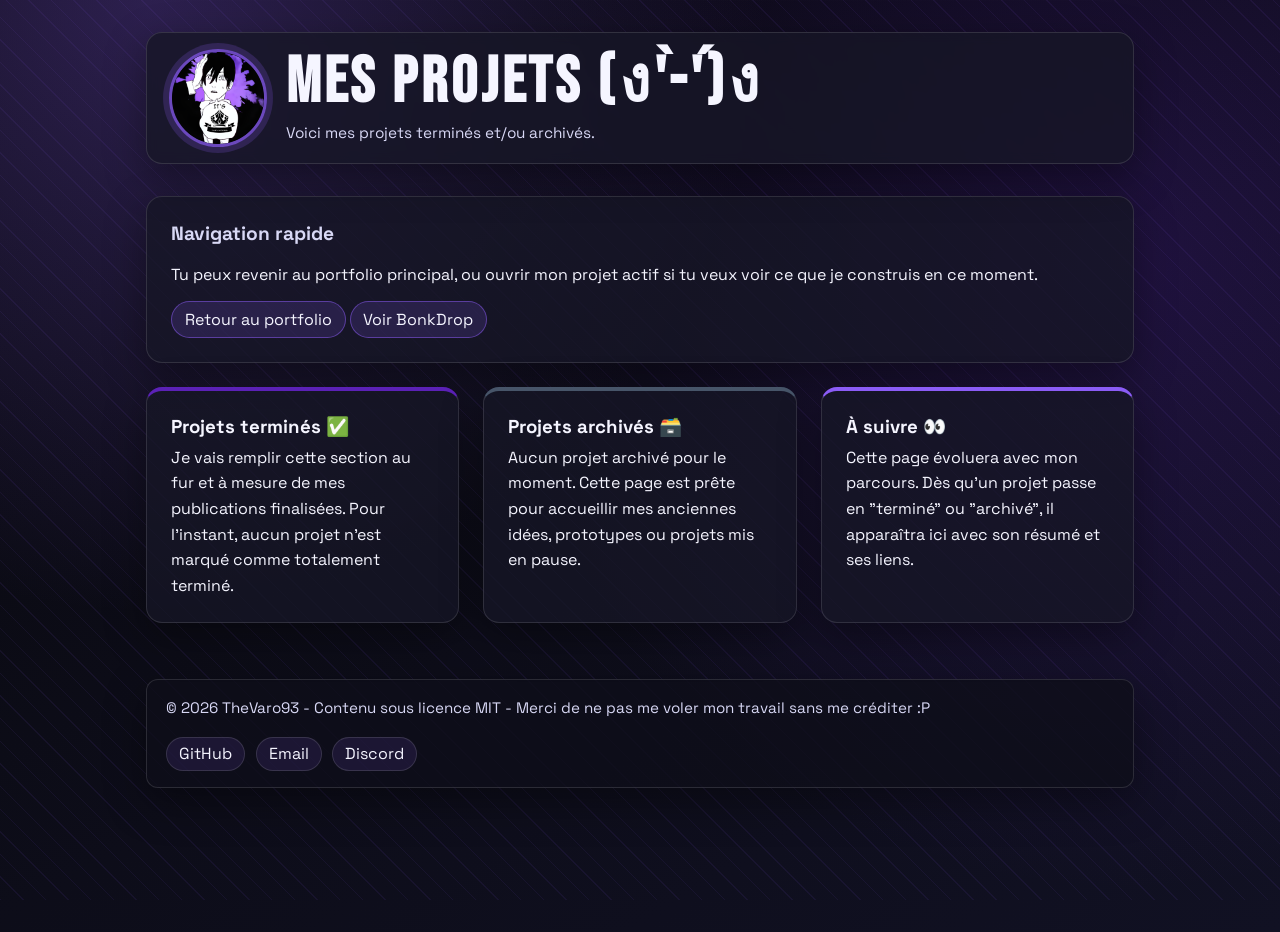
==== projets.html @ cece1638 "ajout de projets.html et du boutton qui permet d'y accéder" ====
<!DOCTYPE html>
<html lang="fr">
<head>
    <meta charset="UTF-8">
    <meta name="viewport" content="width=device-width, initial-scale=1.0">
    <meta name="description" content="La liste de mes projets terminés ou archivés.">
    <meta property="og:type" content="website">
    <meta property="og:site_name" content="TheVaro93 Portfolio">
    <meta property="og:title" content="Projets | TheVaro93 Portfolio">
    <meta property="og:description" content="La liste de mes projets terminés ou archivés.">
    <meta property="og:url" content="https://thevaro93.me/projets.html">
    <meta name="twitter:card" content="summary">
    <meta name="twitter:title" content="Projets | TheVaro93 Portfolio">
    <meta name="twitter:description" content="La liste de mes projets terminés ou archivés.">
    <link rel="icon" type="image/jpeg" href="favicon.jpg">
    <link rel="preconnect" href="https://fonts.googleapis.com">
    <link rel="preconnect" href="https://fonts.gstatic.com" crossorigin>
    <link href="https://fonts.googleapis.com/css2?family=Bebas+Neue&family=Space+Grotesk:wght@400;500;700&display=swap" rel="stylesheet">
    <link rel="stylesheet" href="style.css">
    <title>Projets | TheVaro93 Portfolio</title>
</head>
<body>
    <div class="background-glow"></div>

    <main class="portfolio">
        <header class="header">
            <img class="avatar" src="TheVaro93_aki_circle.png" alt="Pdp Aki de TheVaro93">
            <div class="hero-copy">
                <h1 class="brand">Mes projets (ง'̀-'́)ง</h1>
                <p class="hero-subtitle">Voici mes projets terminés et/ou archivés.</p>
            </div>
        </header>

        <section class="card">
            <h2>Navigation rapide</h2>
            <p>Tu peux revenir au portfolio principal, ou ouvrir mon projet actif si tu veux voir ce que je construis en ce moment.</p>
            <a class="project-link" href="index.html">Retour au portfolio</a>
            <a class="project-link" href="https://bonkdrop.github.io/BonkDrop/" target="_blank" rel="noopener noreferrer">Voir BonkDrop</a>
        </section>

        <section class="projects">
            <article class="card project current">
                <h3>Projets terminés ✅</h3>
                <p>
                    Je vais remplir cette section au fur et à mesure de mes publications finalisées.
                    Pour l'instant, aucun projet n'est marqué comme totalement terminé.
                </p>
            </article>

            <article class="card project archived">
                <h3>Projets archivés 🗃️</h3>
                <p>
                    Aucun projet archivé pour le moment. Cette page est prête pour accueillir mes anciennes idées,
                    prototypes ou projets mis en pause.
                </p>
            </article>

            <article class="card project wanted">
                <h3>À suivre 👀</h3>
                <p>
                    Cette page évoluera avec mon parcours. Dès qu'un projet passe en "terminé" ou "archivé",
                    il apparaîtra ici avec son résumé et ses liens.
                </p>
            </article>
        </section>

        <footer class="site-footer">
            <p class="license">© 2026 TheVaro93 - Contenu sous licence MIT - Merci de ne pas me voler mon travail sans me créditer :P</p>
            <div class="contacts">
                <a href="https://github.com/TheVaro93" target="_blank" rel="noopener noreferrer">GitHub</a>
                <a href="mailto:thevaro93@proton.me">Email</a>
                <a href="https://discord.com/users/1053559455561826334" target="_blank" rel="noopener noreferrer">Discord</a>
            </div>
        </footer>
    </main>
</body>

</html>
---- style.css ----
:root {
    --bg: #08080d;
    --bg-alt: #111123;
    --text: #f5f5ff;
    --text-soft: #d8d8f5;
    --card-bg: rgba(22, 22, 38, 0.78);
    --border: rgba(255, 255, 255, 0.12);
    --accent: #8b5cf6;
    --accent-2: #5b21b6;
    --shadow: 0 14px 40px rgba(0, 0, 0, 0.38);
}

* {
    box-sizing: border-box;
}

body {
    margin: 0;
    min-height: 100vh;
    color: var(--text);
    font-family: "Space Grotesk", sans-serif;
    background:
        radial-gradient(circle at 12% 0%, rgba(139, 92, 246, 0.28), transparent 42%),
        radial-gradient(circle at 88% 28%, rgba(91, 33, 182, 0.24), transparent 48%),
        linear-gradient(150deg, var(--bg), var(--bg-alt));
}

.background-glow {
    position: fixed;
    inset: 0;
    pointer-events: none;
    z-index: 0;
    background-image: repeating-linear-gradient(
        45deg,
        rgba(139, 92, 246, 0.08) 0,
        rgba(139, 92, 246, 0.08) 1px,
        transparent 1px,
        transparent 16px
    );
}

.portfolio {
    position: relative;
    z-index: 1;
    max-width: 1020px;
    margin: 2rem auto;
    padding: 0 1rem 2rem;
}

.header {
    display: flex;
    align-items: center;
    gap: 1.2rem;
    margin-bottom: 2rem;
    background: var(--card-bg);
    border: 1px solid var(--border);
    border-radius: 16px;
    padding: 1rem 1.35rem;
    box-shadow: var(--shadow);
    backdrop-filter: blur(6px);
}

.avatar {
    width: 98px;
    height: 98px;
    border-radius: 50%;
    object-fit: cover;
    flex-shrink: 0;
    border: 3px solid rgba(139, 92, 246, 0.72);
    box-shadow: 0 0 0 6px rgba(139, 92, 246, 0.2);
}

h1 {
    margin: 0;
    font-size: 2.2rem;
    color: var(--text);
}

.brand {
    font-family: "Bebas Neue", sans-serif;
    letter-spacing: 0.06em;
    font-size: clamp(2.3rem, 6vw, 4rem);
    line-height: 1;
}

.hero-copy {
    display: flex;
    flex-direction: column;
    gap: 0.35rem;
}

.hero-subtitle {
    margin: 0;
    color: var(--text-soft);
    font-size: 0.96rem;
}

.card {
    background: var(--card-bg);
    border: 1px solid var(--border);
    border-radius: 16px;
    padding: 1.5rem;
    margin-bottom: 1.5rem;
    box-shadow: var(--shadow);
    transition: border-color 0.2s ease, transform 0.2s ease, box-shadow 0.2s ease;
}

.card:hover {
    border-color: rgba(139, 92, 246, 0.55);
    transform: translateY(-2px);
    box-shadow: 0 18px 45px rgba(0, 0, 0, 0.45);
}

.projects {
    display: grid;
    grid-template-columns: repeat(3, minmax(0, 1fr));
    gap: 1.5rem;
    margin-bottom: 1.5rem;
}

.project {
    border-top: 4px solid var(--accent);
}

.current {
    border-top-color: var(--accent-2);
}

.archived {
    border-top-color: #475569;
}

.project h3 {
    margin-top: 0;
    margin-bottom: 0.45rem;
}

.project-link {
    display: inline-block;
    margin-top: 0.85rem;
    padding: 0.42rem 0.8rem;
    border-radius: 999px;
    text-decoration: none;
    color: var(--text);
    border: 1px solid rgba(139, 92, 246, 0.5);
    background: rgba(139, 92, 246, 0.16);
    transition: background 0.2s ease, border-color 0.2s ease;
}

.project-link:hover {
    background: rgba(139, 92, 246, 0.28);
    border-color: rgba(139, 92, 246, 0.7);
}

h2 {
    margin: 0 0 1rem;
    color: var(--text-soft);
    font-size: 1.2rem;
}

.skills-groups {
    display: grid;
    grid-template-columns: repeat(3, minmax(0, 1fr));
    gap: 1rem;
}

.skill-group {
    padding: 1rem;
    border: 1px solid rgba(255, 255, 255, 0.08);
    border-radius: 10px;
    background: rgba(12, 12, 22, 0.45);
    transition: border-color 0.2s ease, transform 0.2s ease;
}

.skill-group:hover {
    border-color: rgba(139, 92, 246, 0.55);
    transform: translateY(-1px);
}

.skill-group h3 {
    margin: 0 0 0.75rem;
    font-size: 1rem;
    color: #e7dcff;
}

.skill-group ul {
    margin: 0;
    padding-left: 1.2rem;
}

.mastered-list {
    list-style: none;
    padding-left: 0;
}

.skill-badge-item {
    display: flex;
    align-items: center;
    gap: 0.55rem;
    list-style-position: outside;
}

.skill-badge-item img {
    flex-shrink: 0;
}

.nyarch-badge {
    display: inline-flex;
    align-items: center;
    height: 28px;
    border-radius: 8px;
    overflow: hidden;
    background: #eb5cae;
    color: #ffffff;
    font-family: Verdana, Geneva, DejaVu Sans, sans-serif;
    font-size: 12px;
    font-weight: 700;
    letter-spacing: 0.06em;
    line-height: 1;
    white-space: nowrap;
    width: fit-content;
    flex: 0 0 auto;
}

.nyarch-badge-logo-wrap {
    width: 24px;
    height: 100%;
    display: inline-flex;
    align-items: center;
    justify-content: center;
    background: #eb5cae;
}

.nyarch-badge-logo {
    width: 14px;
    height: 14px;
    object-fit: contain;
    border-radius: 0;
}

.nyarch-badge-text {
    padding: 0 8px;
}

ul {
    margin: 0;
    padding-left: 1.5rem;
    list-style: disc;
}

li {
    margin-bottom: 0.5rem;
}

p {
    margin: 0;
    line-height: 1.6;
}

img {
    max-width: 100%;
    height: auto;
    display: block;
    border-radius: 8px;
}

.site-footer {
    margin-top: 2rem;
    padding: 1rem 1.2rem;
    border: 1px solid var(--border);
    border-radius: 12px;
    background: rgba(14, 14, 26, 0.8);
    display: flex;
    justify-content: space-between;
    align-items: center;
    gap: 1rem;
    flex-wrap: wrap;
    box-shadow: var(--shadow);
}

.license {
    margin: 0;
    color: var(--text-soft);
    font-size: 0.95rem;
}

.contacts {
    display: flex;
    gap: 0.65rem;
    flex-wrap: wrap;
}

.contacts a {
    color: var(--text);
    text-decoration: none;
    border: 1px solid var(--border);
    border-radius: 999px;
    padding: 0.35rem 0.75rem;
    background: rgba(139, 92, 246, 0.12);
    transition: border-color 0.2s ease, background 0.2s ease;
}

.contacts a:hover {
    border-color: rgba(139, 92, 246, 0.65);
    background: rgba(139, 92, 246, 0.2);
}

.github-grid {
    border: 1px solid rgba(255, 255, 255, 0.14);
    background: rgba(10, 10, 20, 0.8);
    padding: 0.45rem;
    margin-inline: auto;
}

@media (max-width: 1024px) {
    .projects {
        grid-template-columns: 1fr 1fr;
    }
}

@media (max-width: 768px) {
    .header {
        align-items: flex-start;
    }

    .projects {
        grid-template-columns: 1fr;
    }

    .skills-groups {
        grid-template-columns: 1fr;
    }
    
    h1 {
        font-size: 1.6rem;
    }

    .hero-subtitle {
        font-size: 0.9rem;
    }

    .site-footer {
        flex-direction: column;
        align-items: flex-start;
    }
}
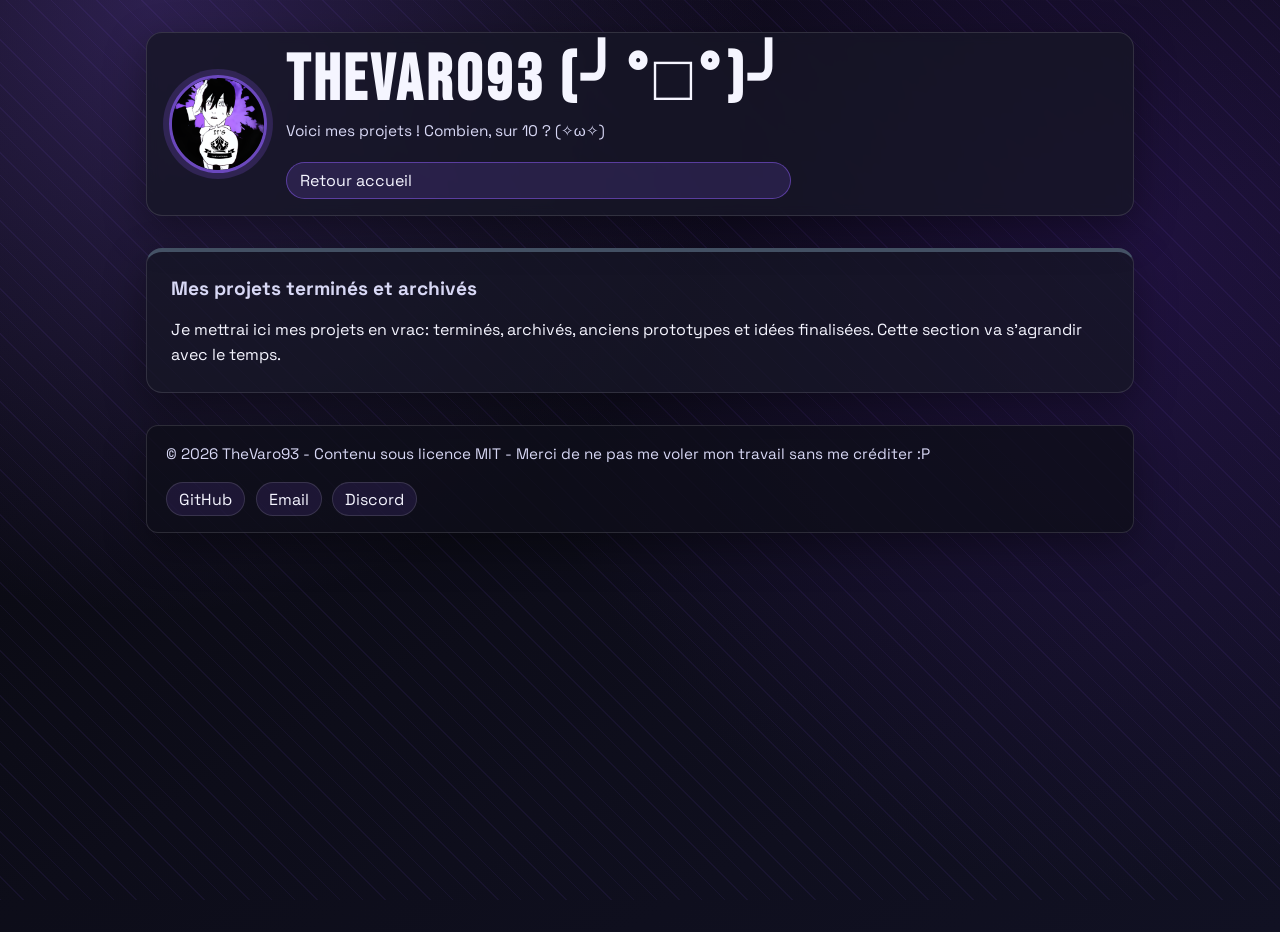
==== commit 7efc202f: "modification du header, bouton retour accueil ajouté, plus de section nav rapide, un seul bloc rempl" ====
--- a/projets.html
+++ b/projets.html
@@ -26,42 +26,18 @@
         <header class="header">
             <img class="avatar" src="TheVaro93_aki_circle.png" alt="Pdp Aki de TheVaro93">
             <div class="hero-copy">
-                <h1 class="brand">Mes projets (ง'̀-'́)ง</h1>
-                <p class="hero-subtitle">Voici mes projets terminés et/ou archivés.</p>
+                <h1 class="brand">TheVaro93 (╯°□°)╯</h1>
+                <p class="hero-subtitle">Voici mes projets ! Combien, sur 10 ? (✧ω✧)</p>
+                <a class="project-link" href="index.html">Retour accueil</a>
             </div>
         </header>
 
-        <section class="card">
-            <h2>Navigation rapide</h2>
-            <p>Tu peux revenir au portfolio principal, ou ouvrir mon projet actif si tu veux voir ce que je construis en ce moment.</p>
-            <a class="project-link" href="index.html">Retour au portfolio</a>
-            <a class="project-link" href="https://bonkdrop.github.io/BonkDrop/" target="_blank" rel="noopener noreferrer">Voir BonkDrop</a>
-        </section>
-
-        <section class="projects">
-            <article class="card project current">
-                <h3>Projets terminés ✅</h3>
-                <p>
-                    Je vais remplir cette section au fur et à mesure de mes publications finalisées.
-                    Pour l'instant, aucun projet n'est marqué comme totalement terminé.
-                </p>
-            </article>
-
-            <article class="card project archived">
-                <h3>Projets archivés 🗃️</h3>
-                <p>
-                    Aucun projet archivé pour le moment. Cette page est prête pour accueillir mes anciennes idées,
-                    prototypes ou projets mis en pause.
-                </p>
-            </article>
-
-            <article class="card project wanted">
-                <h3>À suivre 👀</h3>
-                <p>
-                    Cette page évoluera avec mon parcours. Dès qu'un projet passe en "terminé" ou "archivé",
-                    il apparaîtra ici avec son résumé et ses liens.
-                </p>
-            </article>
+        <section class="card project archived">
+            <h2>Mes projets terminés et archivés</h2>
+            <p>
+                Je mettrai ici mes projets en vrac: terminés, archivés, anciens prototypes et idées finalisées.
+                Cette section va s'agrandir avec le temps.
+            </p>
         </section>
 
         <footer class="site-footer">
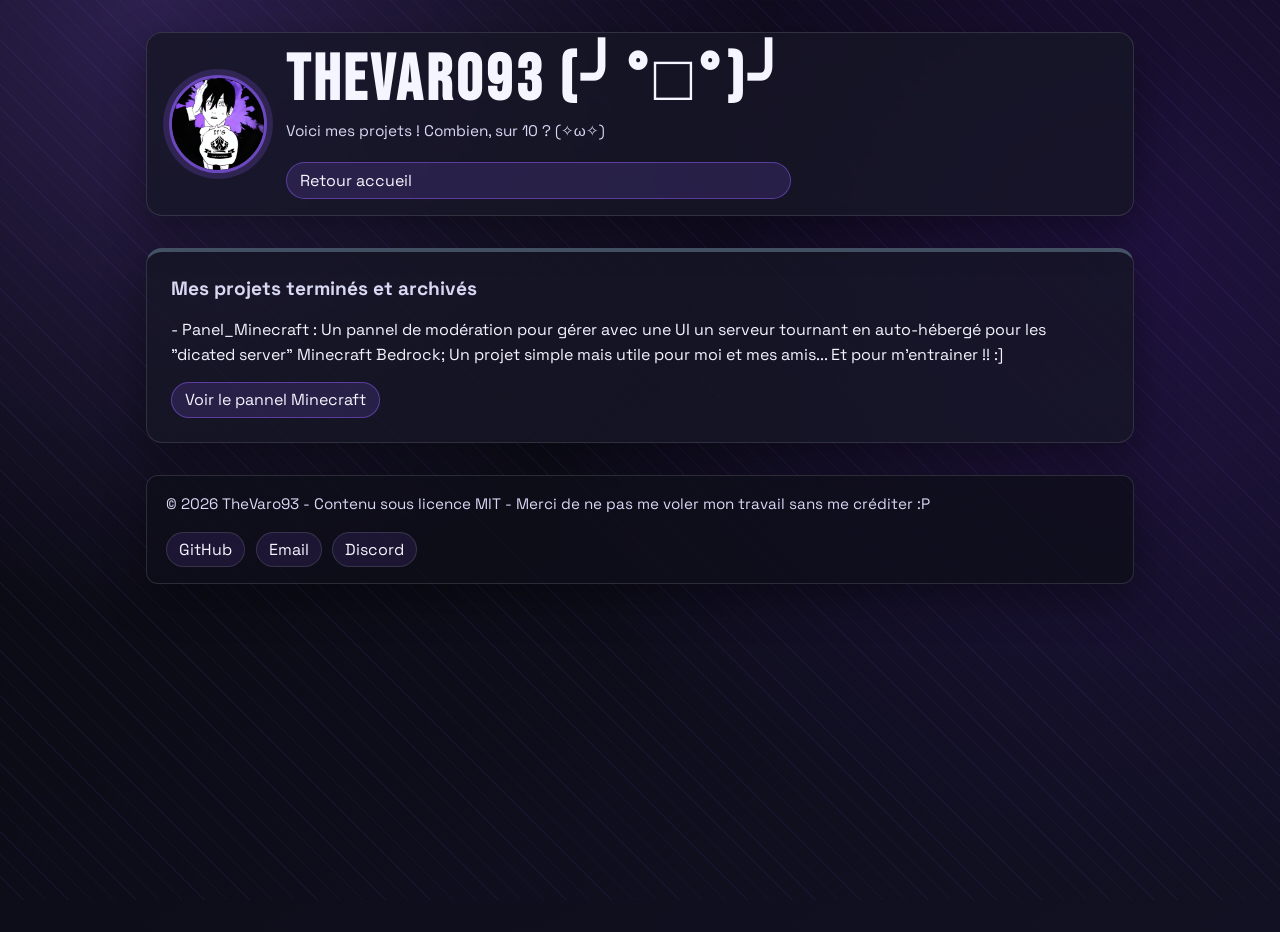
==== commit 82e42eb3: "mise à jour de la section des projets : ajout du lien vers Panel_Minecraft et modification de la des" ====
--- a/projets.html
+++ b/projets.html
@@ -35,9 +35,10 @@
         <section class="card project archived">
             <h2>Mes projets terminés et archivés</h2>
             <p>
-                Je mettrai ici mes projets en vrac: terminés, archivés, anciens prototypes et idées finalisées.
-                Cette section va s'agrandir avec le temps.
+            - Panel_Minecraft : Un pannel de modération pour gérer avec une UI un serveur tournant en auto-hébergé pour les "dicated server" 
+            Minecraft Bedrock; Un projet simple mais utile pour moi et mes amis... Et pour m'entrainer !! :]
             </p>
+            <a class="project-link" href="https://github.com/TheVaro93/Panel_Minecraft" target="_blank" rel="noopener noreferrer">Voir le pannel Minecraft</a>
         </section>
 
         <footer class="site-footer">
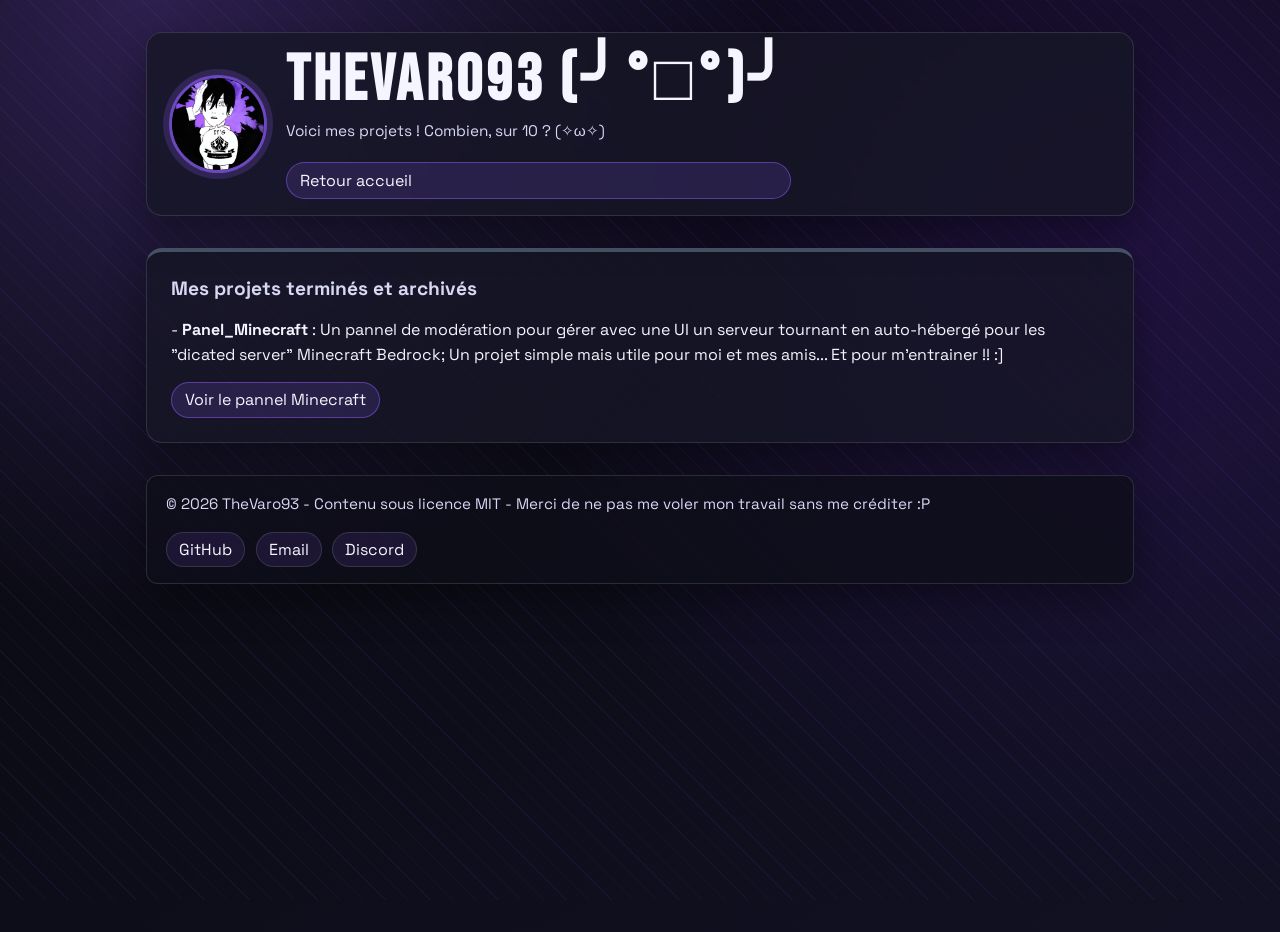
==== commit a1a38610: "ajout d'une description pour les projets archivés et mise en forme du lien vers Panel_Minecraft" ====
--- a/projets.html
+++ b/projets.html
@@ -35,7 +35,7 @@
         <section class="card project archived">
             <h2>Mes projets terminés et archivés</h2>
             <p>
-            - Panel_Minecraft : Un pannel de modération pour gérer avec une UI un serveur tournant en auto-hébergé pour les "dicated server" 
+            - <strong>Panel_Minecraft</strong> : Un pannel de modération pour gérer avec une UI un serveur tournant en auto-hébergé pour les "dicated server" 
             Minecraft Bedrock; Un projet simple mais utile pour moi et mes amis... Et pour m'entrainer !! :]
             </p>
             <a class="project-link" href="https://github.com/TheVaro93/Panel_Minecraft" target="_blank" rel="noopener noreferrer">Voir le pannel Minecraft</a>
